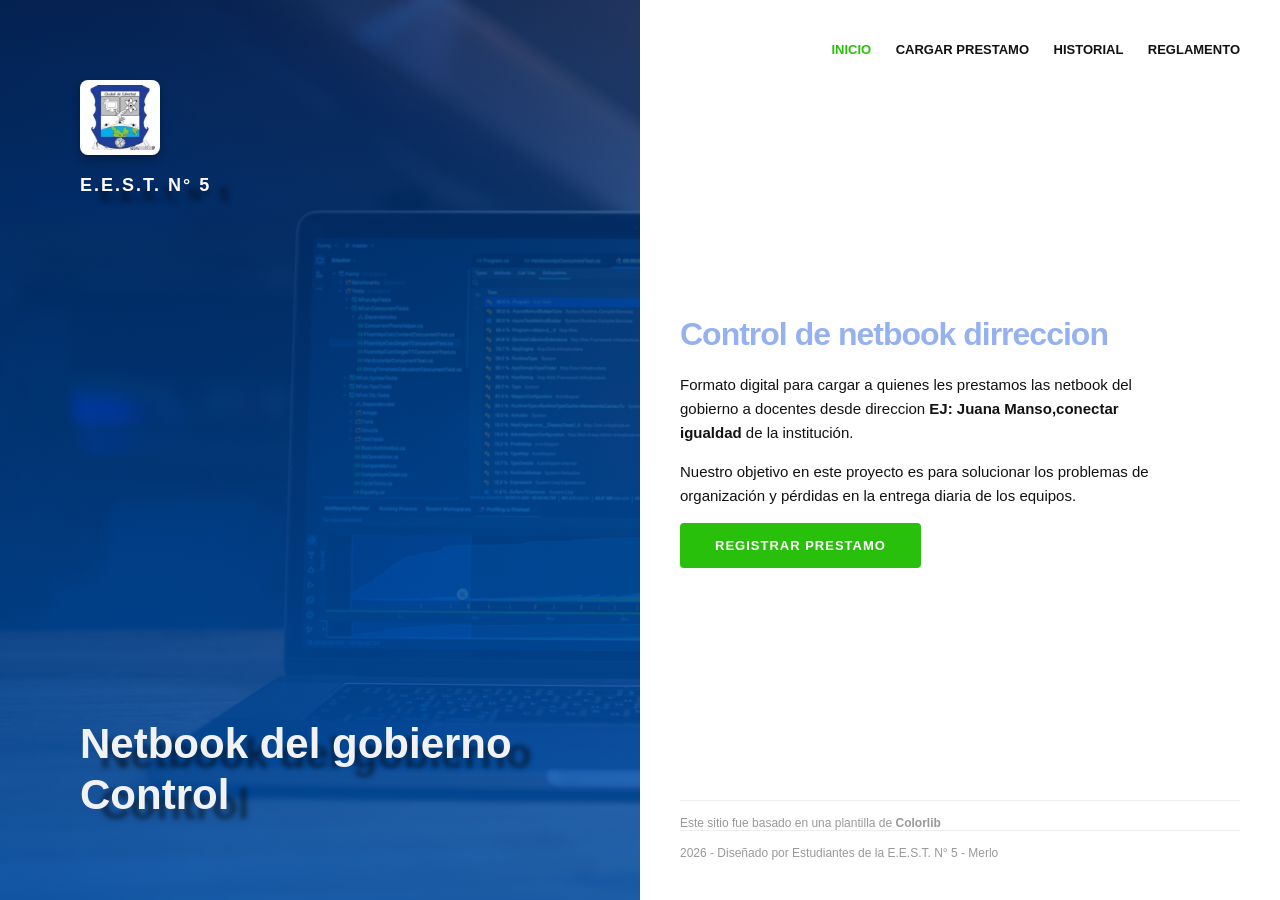
==== index.html @ b6d5165e "correcciones.cap" ====
<!DOCTYPE html>
<html lang="es">
<head>
    <meta charset="UTF-8">
    <meta name="viewport" content="width=device-width, initial-scale=1.0">
    <title>Inicio - Control de Netbooks EEST N°5</title>
    <link rel="stylesheet" href="indexpruebaestili.css">
</head>
<body>

    
    <div class="divididapantalla">
        
     
        <aside class="lado-izquierdo">
            <div class="agrupador">
                <img src="[data-uri]" alt="Mini Logo Colegio" class="mini-logo">
                <div class="marca-escuela">E.E.S.T. N° 5</div>
                <h2 class="titulo-izquierdo ">Netbook del gobierno<br>Control</h2>
            </div>
        </aside>

        <main class="lado-derecho">
            
            <header>
                <nav class="menu-navegacion">
                    <ul>
                        <li><a href="index.html" class="activo">Inicio</a></li>
                        <li><a href="registro.html">Cargar Prestamo</a></li>
                        <li><a href="historial.html">Historial</a></li>
                        <li><a href="reglas.html">reglamento</a></li>
                    </ul>
                </nav>
            </header>

            <section class="contenido-principal">
                <h1 class="titulo-principal">Control de netbook dirreccion</h1>
                <p class="descripcion">
                    Formato digital para cargar a quienes les prestamos las netbook del gobierno a docentes  desde direccion <strong> EJ: Juana Manso,conectar igualdad</strong> de la institución.
                </p>
                <p class="descripcion">
                   Nuestro objetivo en este proyecto es para solucionar los problemas de organización y pérdidas en la entrega diaria de los equipos.
                </p>
                <a href="registro.html" class="boton-fucsia-colorlib">REGISTRAR PRESTAMO</a>
            </section>

            <footer>
                <p class="pie-pagina">   Este sitio fue basado en una plantilla de <strong>Colorlib</strong> </p>
                <p class="pie-pagina"> 2026 - Diseñado por Estudiantes de la E.E.S.T. N° 5 - Merlo</p>
            </footer>

        </main>

    </div>
<script src="guardado.js"></script>
</body>
</html>
---- indexpruebaestili.css ----
:root {
    --color-fondo-der: #ffffff;
    --color-fucsia-colorlib: #28c00a; 
    --color-fucsia-hover: #837f81;
    --color-texto-oscuro: #95b1f0;
    --color-texto-gris: #131111;
}

body {
    font-family: 'Open Sans', sans-serif;
    margin: 0;
    padding: 0;
    box-sizing: border-box;
}

.divididapantalla{
    display: flex;
    min-height: 100vh;
    width: 100%;
}
.lado-izquierdo {
    width: 50%;
    background-image: linear-gradient(rgba(0, 40, 100, 0.75), rgba(0, 86, 179, 0.85)), url('fotocompu.jpg');
    background-size: cover;
    
    background-position:center; 
    
    background-repeat: no-repeat;
    background-attachment:fixed;
    display: flex;
    flex-direction: column;
    padding: 40px;
    box-sizing: border-box;
    position: relative;
}
.mini-logo {
    width: 70px; 
    height: auto;
    border-radius: 8px; 
    background-color: white;
    padding: 5px;
    margin-bottom: 20px;
    box-shadow: 0 4px 8px rgba(0,0,0,0.3);
}

.agrupador {
    top: 0; 
    left: 0; 
    width: 100%; 
    height: 100%;
    display: flex;
    flex-direction: column;
    justify-content: space-between;
    padding: 40px;
    box-sizing: border-box;
}
.top-izquierdo {
    display: flex;
    flex-direction: column;
    align-items: flex-start; 
    gap: 10px; 
}
.marca-escuela {
    
    color: #fffcfc;
    text-shadow: 20px 10px 5px rgba(0, 0, 0, 0.5);
    font-family: 'Montserrat', sans-serif;
    font-weight: 700;
    font-size: 18px;
    letter-spacing: 2px;
}

.titulo-izquierdo {
    color: #f2f2f5;
    text-shadow: 20px 10px 5px rgba(0, 0, 0, 0.5);/*som*/
    font-family: 'Montserrat', sans-serif;
    font-size: 42px;
    font-weight: 700;
    margin: 0;
    line-height: 1.2;
    margin-top:auto;
}


.titulo-izquierdo span {
    color: #eeecec;
    text-shadow: 20px 10px 5px rgba(0, 0, 0, 0.5);
}
.lado-derecho {
    width: 50%;
    background-color: rgba(255, 255, 255, 0.85); 
    display: flex;
    flex-direction: column;
    justify-content: space-between;
    padding: 40px;
    box-sizing: border-box; 
}

.menu-navegacion ul {
    list-style: none;
    padding: 0;
    margin: 0;
    text-align: right;
}

.menu-navegacion ul li {
    display: inline-block;
    margin-left: 20px;
}

.menu-navegacion ul li a {
    text-decoration: none;
    color: var(--color-texto-gris);
    font-weight: 600;
    font-size: 13px;
    text-transform: uppercase;
    transition: 0.3s;
}

.menu-navegacion ul li a:hover, 
.menu-navegacion ul li a.activo {
    color: var(--color-fucsia-colorlib);
}

/* CONTENIDO PRINCIPAL Y TIPo letra */
.contenido-principal {
    max-width: 500px;
    margin: auto 0;
}

.titulo-principal {
    font-family: 'Montserrat', sans-serif;
    font-weight: 700;
    font-size: 32px;
    color: var(--color-texto-oscuro);
    margin-bottom: 20px;
    letter-spacing: -1px;
}

.descripcion, 
.descripcion-corta {
    color: var(--color-texto-gris);
    line-height: 1.6;
    margin-bottom: 15px;
}

.descripcion { font-size: 15px; }
.descripcion-corta { font-size: 14px; }

/*BOTONES  */
.boton-fucsia-colorlib {
    display: inline-block;
    background-color: var(--color-fucsia-colorlib);
    color: #ffffff;
    text-decoration: none;
    font-family: 'Montserrat', sans-serif;
    font-weight: 700;
    font-size: 13px;
    padding: 15px 35px;
    border-radius: 4px;
    letter-spacing: 1px;
    transition: 0.3s;
}

.boton-fucsia-colorlib:hover {
    background-color: var(--color-fucsia-hover);
}

.formulario-clean {
    margin-top: 15px;
}

.etiqueta-form {
    display: block;
    font-family: 'Montserrat', sans-serif;
    font-weight: 700;
    font-size: 12px;
    color: var(--color-texto-oscuro);
    margin-top: 15px;
    text-transform: uppercase;
}

.input-form {
    width: 100%;
    padding: 10px;
    margin-top: 5px;
    border: 1px solid #ccc;
    border-radius: 4px;
    font-family: 'Open Sans', sans-serif;
    box-sizing: border-box;
}

/*TABLA DE CONTROL DE ALUMNOS (HISTORIAL) */
.tabla-netbooks {
    width: 100%;
    border-collapse: collapse;
    margin-top: 10px;
}

.tabla-netbooks th {
    background-color: #f4f4f4;
    color: var(--color-texto-oscuro);
    font-family: 'Montserrat', sans-serif;
    font-size: 12px;
    font-weight: 700;
    padding: 10px;
    text-align: left;
    text-transform: uppercase;
    border: 1px solid #e1e1e1;
}

.tabla-netbooks td {
    padding: 10px;
    border: 1px solid #e1e1e1;
}


.boton-tabla-cambiar {
    background-color: var(--color-texto-oscuro);
    color: white;
    border: none;
    padding: 5px 10px;
    font-family: 'Montserrat', sans-serif;
    font-weight: 700;
    font-size: 10px;
    text-transform: uppercase;
    border-radius: 3px;
    cursor: pointer;
}



.boton-borrar-historial {
    background-color: #d90429;
    color: white;
    border: none;
    padding: 10px 15px;
    font-family: 'Montserrat', sans-serif;
    font-size: 11px;
    font-weight: bold;
    text-transform: uppercase;
    cursor: pointer;
    border-radius: 4px;
    margin-top: 15px;
}

  
.lista-normas {
    padding-left: 20px;
    color: var(--color-texto-gris);
    font-size: 14px;
    line-height: 1.8;
}

.pie-pagina {
    font-size: 12px;
    color: #999999;
    margin: 0;
    border-top: 1px solid #eeeeee;
    padding-top: 15px;
}

@media (max-width: 768px) {
    .divididapantalla,
    .simulador-colorlib-split {
        flex-direction: column;
    }
    .lado-izquierdo {
        width: 100%;
        height: 200px;
    }
    .lado-derecho {
        width: 100%;
        padding: 20px;
    }
    .menu-navegacion ul {
        text-align: center;
        margin-bottom: 20px;
    }
    .tabla-netbooks, thead, tbody, th, td, tr {
        display: block;
    }
    .tabla-netbooks th {
        display: none;
    }
}
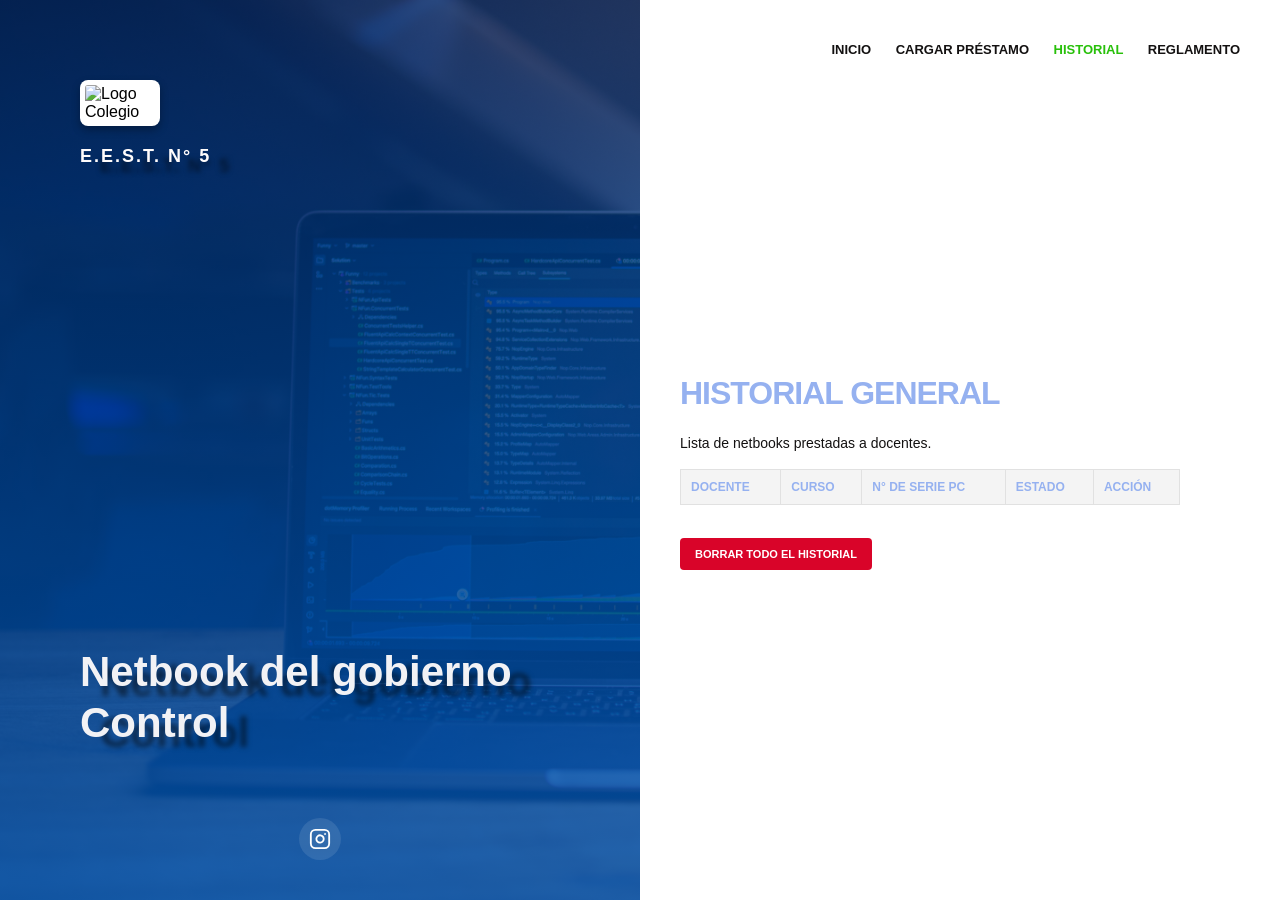
==== commit 66df77a4: "Update index.html agregue la imagen y la opcion para que al clickear te mande al ig de la tecnica 5" ====
--- a/index.html
+++ b/index.html
@@ -3,55 +3,56 @@
 <head>
     <meta charset="UTF-8">
     <meta name="viewport" content="width=device-width, initial-scale=1.0">
-    <title>Inicio - Control de Netbooks EEST N°5</title>
+    <title>Historial - Control de Netbooks EEST N°5</title>
     <link rel="stylesheet" href="indexpruebaestili.css">
 </head>
 <body>
-
-    
     <div class="divididapantalla">
-        
-     
         <aside class="lado-izquierdo">
             <div class="agrupador">
-                <img src="[data-uri]" alt="Mini Logo Colegio" class="mini-logo">
+                <img src="[data-uri]" alt="Logo Colegio" class="mini-logo">
                 <div class="marca-escuela">E.E.S.T. N° 5</div>
-                <h2 class="titulo-izquierdo ">Netbook del gobierno<br>Control</h2>
+                <h2 class="titulo-izquierdo">Netbook del gobierno<br>Control</h2>
+            </div>
+            
+            <div style="margin-top: 30px; text-align: center;">
+                <a href="https://www.instagram.com/tecnica.5.merlo/" target="_blank" title="Seguinos en Instagram" style="display: inline-flex; align-items: center; justify-content: center; width: 42px; height: 42px; background: rgba(255,255,255,0.1); border-radius: 50%; color: #fff; text-decoration: none; transition: background 0.3s, transform 0.3s;">
+                    <svg xmlns="http://www.w3.org/2000/svg" width="22" height="22" viewBox="0 0 24 24" fill="none" stroke="currentColor" stroke-width="2" stroke-linecap="round" stroke-linejoin="round"><rect width="20" height="20" x="2" y="2" rx="5" ry="5"/><path d="M16 11.37A4 4 0 1 1 12.63 8 4 4 0 0 1 16 11.37z"/><line x1="17.5" x2="17.51" y1="6.5" y2="6.5"/></svg>
+                </a>
             </div>
         </aside>
-
         <main class="lado-derecho">
-            
             <header>
                 <nav class="menu-navegacion">
                     <ul>
-                        <li><a href="index.html" class="activo">Inicio</a></li>
-                        <li><a href="registro.html">Cargar Prestamo</a></li>
-                        <li><a href="historial.html">Historial</a></li>
-                        <li><a href="reglas.html">reglamento</a></li>
+                        <li><a href="index.html">Inicio</a></li>
+                        <li><a href="registro.html">Cargar Préstamo</a></li>
+                        <li><a href="historial.html" class="activo">Historial</a></li>
+                        <li><a href="reglas.html">Reglamento</a></li>
                     </ul>
                 </nav>
             </header>
 
             <section class="contenido-principal">
-                <h1 class="titulo-principal">Control de netbook dirreccion</h1>
-                <p class="descripcion">
-                    Formato digital para cargar a quienes les prestamos las netbook del gobierno a docentes  desde direccion <strong> EJ: Juana Manso,conectar igualdad</strong> de la institución.
-                </p>
-                <p class="descripcion">
-                   Nuestro objetivo en este proyecto es para solucionar los problemas de organización y pérdidas en la entrega diaria de los equipos.
-                </p>
-                <a href="registro.html" class="boton-fucsia-colorlib">REGISTRAR PRESTAMO</a>
+                <h1 class="titulo-principal">HISTORIAL GENERAL</h1>
+                <p class="descripcion-corta">Lista de netbooks prestadas a docentes.</p>
+                
+                <table class="tabla-netbooks" id="tablaHistorial">
+                    <thead>
+                        <tr>
+                            <th>Docente</th>
+                            <th>Curso</th>
+                            <th>N° de Serie PC</th>
+                            <th>Estado</th>
+                            <th>Acción</th> <!-- NUEVA COLUMNA -->
+                        </tr>
+                    </thead>
+                </table>
+                <br>
+                <button id="btnBorrarTodo" class="boton-borrar-historial">Borrar Todo el Historial</button>
             </section>
-
-            <footer>
-                <p class="pie-pagina">   Este sitio fue basado en una plantilla de <strong>Colorlib</strong> </p>
-                <p class="pie-pagina"> 2026 - Diseñado por Estudiantes de la E.E.S.T. N° 5 - Merlo</p>
-            </footer>
-
         </main>
-
     </div>
-<script src="guardado.js"></script>
+    <script src="guardado.js"></script>
 </body>
 </html>
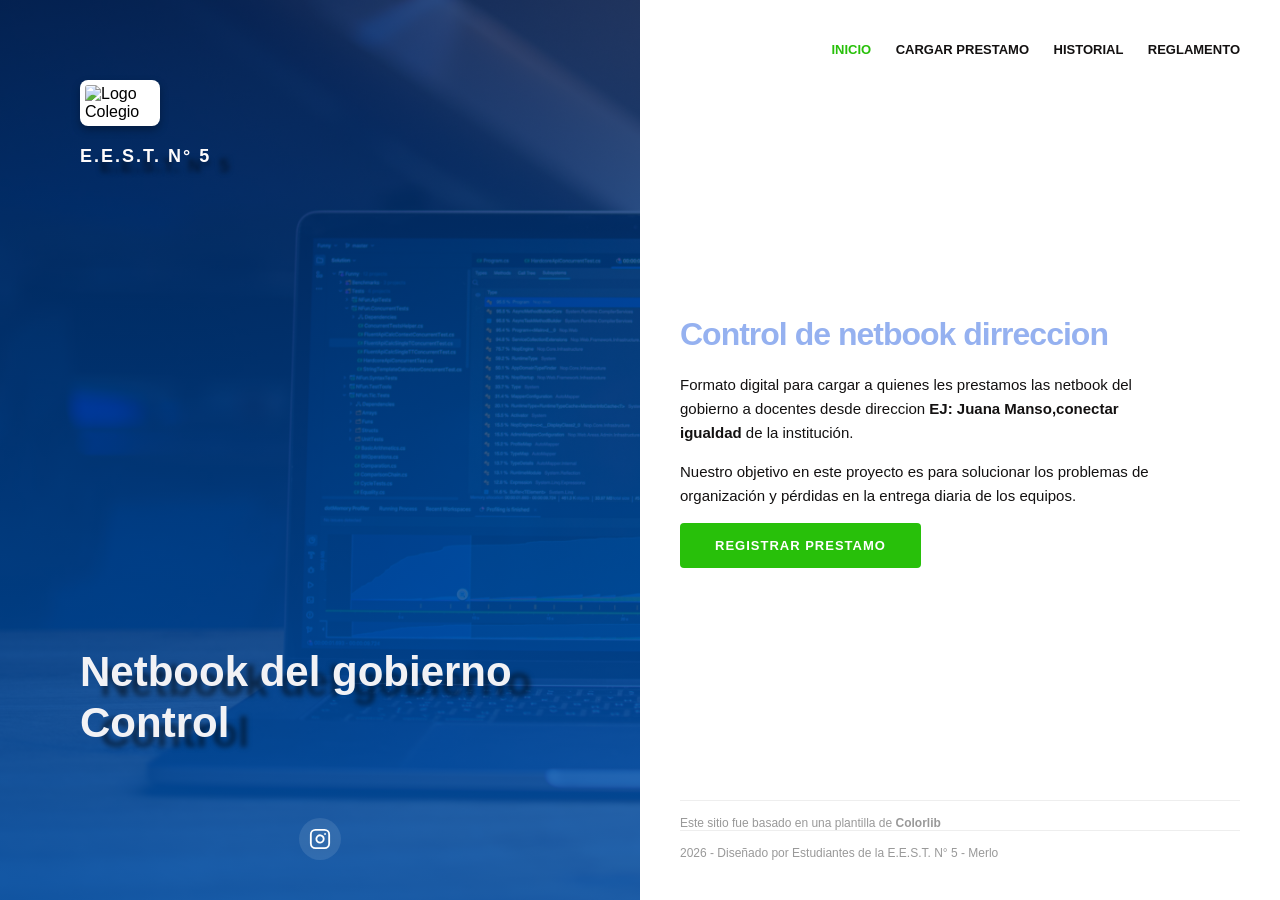
==== commit 40c281ec: "Update index.html agregue la imagen y la opcion de que te mande al instragram del colegio" ====
--- a/index.html
+++ b/index.html
@@ -3,7 +3,7 @@
 <head>
     <meta charset="UTF-8">
     <meta name="viewport" content="width=device-width, initial-scale=1.0">
-    <title>Historial - Control de Netbooks EEST N°5</title>
+    <title>Inicio - Control de Netbooks EEST N°5</title>
     <link rel="stylesheet" href="indexpruebaestili.css">
 </head>
 <body>
@@ -12,7 +12,7 @@
             <div class="agrupador">
                 <img src="[data-uri]" alt="Logo Colegio" class="mini-logo">
                 <div class="marca-escuela">E.E.S.T. N° 5</div>
-                <h2 class="titulo-izquierdo">Netbook del gobierno<br>Control</h2>
+                <h2 class="titulo-izquierdo ">Netbook del gobierno<br>Control</h2>
             </div>
             
             <div style="margin-top: 30px; text-align: center;">
@@ -21,38 +21,36 @@
                 </a>
             </div>
         </aside>
+
         <main class="lado-derecho">
             <header>
                 <nav class="menu-navegacion">
                     <ul>
-                        <li><a href="index.html">Inicio</a></li>
-                        <li><a href="registro.html">Cargar Préstamo</a></li>
-                        <li><a href="historial.html" class="activo">Historial</a></li>
-                        <li><a href="reglas.html">Reglamento</a></li>
+                        <li><a href="index.html" class="activo">Inicio</a></li>
+                        <li><a href="registro.html">Cargar Prestamo</a></li>
+                        <li><a href="historial.html">Historial</a></li>
+                        <li><a href="reglas.html">reglamento</a></li>
                     </ul>
                 </nav>
             </header>
 
             <section class="contenido-principal">
-                <h1 class="titulo-principal">HISTORIAL GENERAL</h1>
-                <p class="descripcion-corta">Lista de netbooks prestadas a docentes.</p>
-                
-                <table class="tabla-netbooks" id="tablaHistorial">
-                    <thead>
-                        <tr>
-                            <th>Docente</th>
-                            <th>Curso</th>
-                            <th>N° de Serie PC</th>
-                            <th>Estado</th>
-                            <th>Acción</th> <!-- NUEVA COLUMNA -->
-                        </tr>
-                    </thead>
-                </table>
-                <br>
-                <button id="btnBorrarTodo" class="boton-borrar-historial">Borrar Todo el Historial</button>
+                <h1 class="titulo-principal">Control de netbook dirreccion</h1>
+                <p class="descripcion">
+                    Formato digital para cargar a quienes les prestamos las netbook del gobierno a docentes  desde direccion <strong> EJ: Juana Manso,conectar igualdad</strong> de la institución.
+                </p>
+                <p class="descripcion">
+                   Nuestro objetivo en este proyecto es para solucionar los problemas de organización y pérdidas en la entrega diaria de los equipos.
+                </p>
+                <a href="registro.html" class="boton-fucsia-colorlib">REGISTRAR PRESTAMO</a>
             </section>
+
+            <footer>
+                <p class="pie-pagina">   Este sitio fue basado en una plantilla de <strong>Colorlib</strong> </p>
+                <p class="pie-pagina"> 2026 - Diseñado por Estudiantes de la E.E.S.T. N° 5 - Merlo</p>
+            </footer>
         </main>
     </div>
-    <script src="guardado.js"></script>
+<script src="guardado.js"></script>
 </body>
 </html>
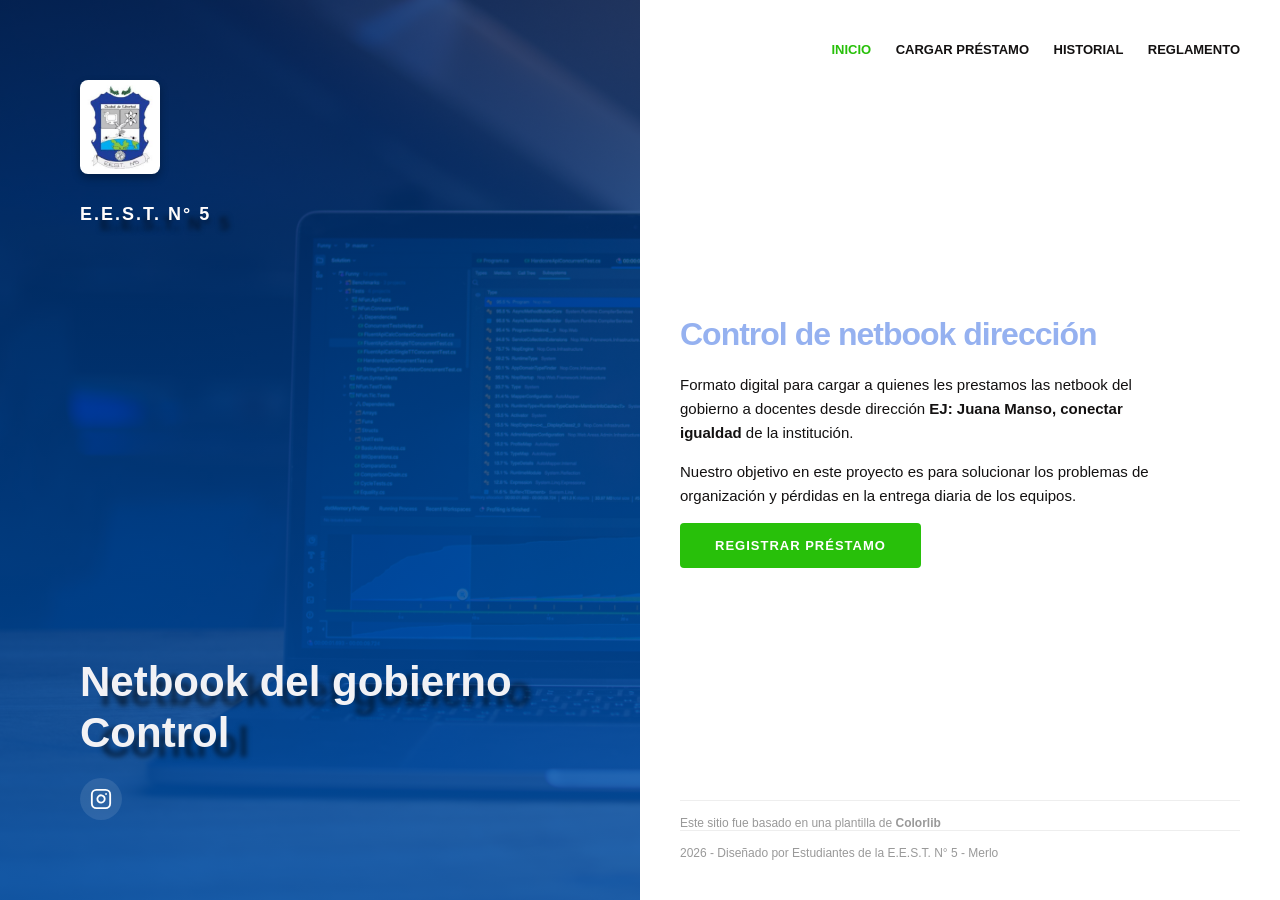
==== commit 72460a9b: "correcciondeerror" ====
--- a/index.html
+++ b/index.html
@@ -8,41 +8,53 @@
 </head>
 <body>
     <div class="divididapantalla">
+        
+        
         <aside class="lado-izquierdo">
             <div class="agrupador">
-                <img src="[data-uri]" alt="Logo Colegio" class="mini-logo">
-                <div class="marca-escuela">E.E.S.T. N° 5</div>
-                <h2 class="titulo-izquierdo ">Netbook del gobierno<br>Control</h2>
-            </div>
-            
-            <div style="margin-top: 30px; text-align: center;">
-                <a href="https://www.instagram.com/tecnica.5.merlo/" target="_blank" title="Seguinos en Instagram" style="display: inline-flex; align-items: center; justify-content: center; width: 42px; height: 42px; background: rgba(255,255,255,0.1); border-radius: 50%; color: #fff; text-decoration: none; transition: background 0.3s, transform 0.3s;">
-                    <svg xmlns="http://www.w3.org/2000/svg" width="22" height="22" viewBox="0 0 24 24" fill="none" stroke="currentColor" stroke-width="2" stroke-linecap="round" stroke-linejoin="round"><rect width="20" height="20" x="2" y="2" rx="5" ry="5"/><path d="M16 11.37A4 4 0 1 1 12.63 8 4 4 0 0 1 16 11.37z"/><line x1="17.5" x2="17.51" y1="6.5" y2="6.5"/></svg>
-                </a>
+                
+                
+                <div class="top-izquierdo" style="display: flex; flex-direction: column; align-items: flex-start; gap: 10px;">
+                    
+                    <img src="images logo del colegio.jpg" alt="Logo Colegio" class="mini-logo">
+                    <div class="marca-escuela">E.E.S.T. N° 5</div>
+                </div>
+                
+             
+                <h2 class="titulo-izquierdo">Netbook del gobierno<br>Control</h2>
+                
+               
+                <div style="margin-top: 20px; text-align: left;">
+                    <a href="https://www.instagram.com/tecnica.5.merlo/" target="_blank" title="Seguinos en Instagram" style="display: inline-flex; align-items: center; justify-content: center; width: 42px; height: 42px; background: rgba(255,255,255,0.1); border-radius: 50%; color: #fff; text-decoration: none; transition: background 0.3s, transform 0.3s;">
+                        <svg xmlns="http://www.w3.org/2000/svg" width="22" height="22" viewBox="0 0 24 24" fill="none" stroke="currentColor" stroke-width="2" stroke-linecap="round" stroke-linejoin="round"><rect width="20" height="20" x="2" y="2" rx="5" ry="5"/><path d="M16 11.37A4 4 0 1 1 12.63 8 4 4 0 0 1 16 11.37z"/><line x1="17.5" x2="17.51" y1="6.5" y2="6.5"/></svg>
+                    </a>
+                </div>
+
             </div>
         </aside>
 
+    
         <main class="lado-derecho">
             <header>
                 <nav class="menu-navegacion">
                     <ul>
                         <li><a href="index.html" class="activo">Inicio</a></li>
-                        <li><a href="registro.html">Cargar Prestamo</a></li>
+                        <li><a href="registro.html">Cargar Préstamo</a></li>
                         <li><a href="historial.html">Historial</a></li>
-                        <li><a href="reglas.html">reglamento</a></li>
+                        <li><a href="reglas.html">Reglamento</a></li>
                     </ul>
                 </nav>
             </header>
 
             <section class="contenido-principal">
-                <h1 class="titulo-principal">Control de netbook dirreccion</h1>
+                <h1 class="titulo-principal">Control de netbook dirección</h1>
                 <p class="descripcion">
-                    Formato digital para cargar a quienes les prestamos las netbook del gobierno a docentes  desde direccion <strong> EJ: Juana Manso,conectar igualdad</strong> de la institución.
+                    Formato digital para cargar a quienes les prestamos las netbook del gobierno a docentes desde dirección <strong> EJ: Juana Manso, conectar igualdad</strong> de la institución.
                 </p>
                 <p class="descripcion">
                    Nuestro objetivo en este proyecto es para solucionar los problemas de organización y pérdidas en la entrega diaria de los equipos.
                 </p>
-                <a href="registro.html" class="boton-fucsia-colorlib">REGISTRAR PRESTAMO</a>
+                <a href="registro.html" class="boton-fucsia-colorlib">REGISTRAR PRÉSTAMO</a>
             </section>
 
             <footer>
@@ -51,6 +63,6 @@
             </footer>
         </main>
     </div>
-<script src="guardado.js"></script>
+    <script src="guardado.js"></script>
 </body>
-</html>
+</html>
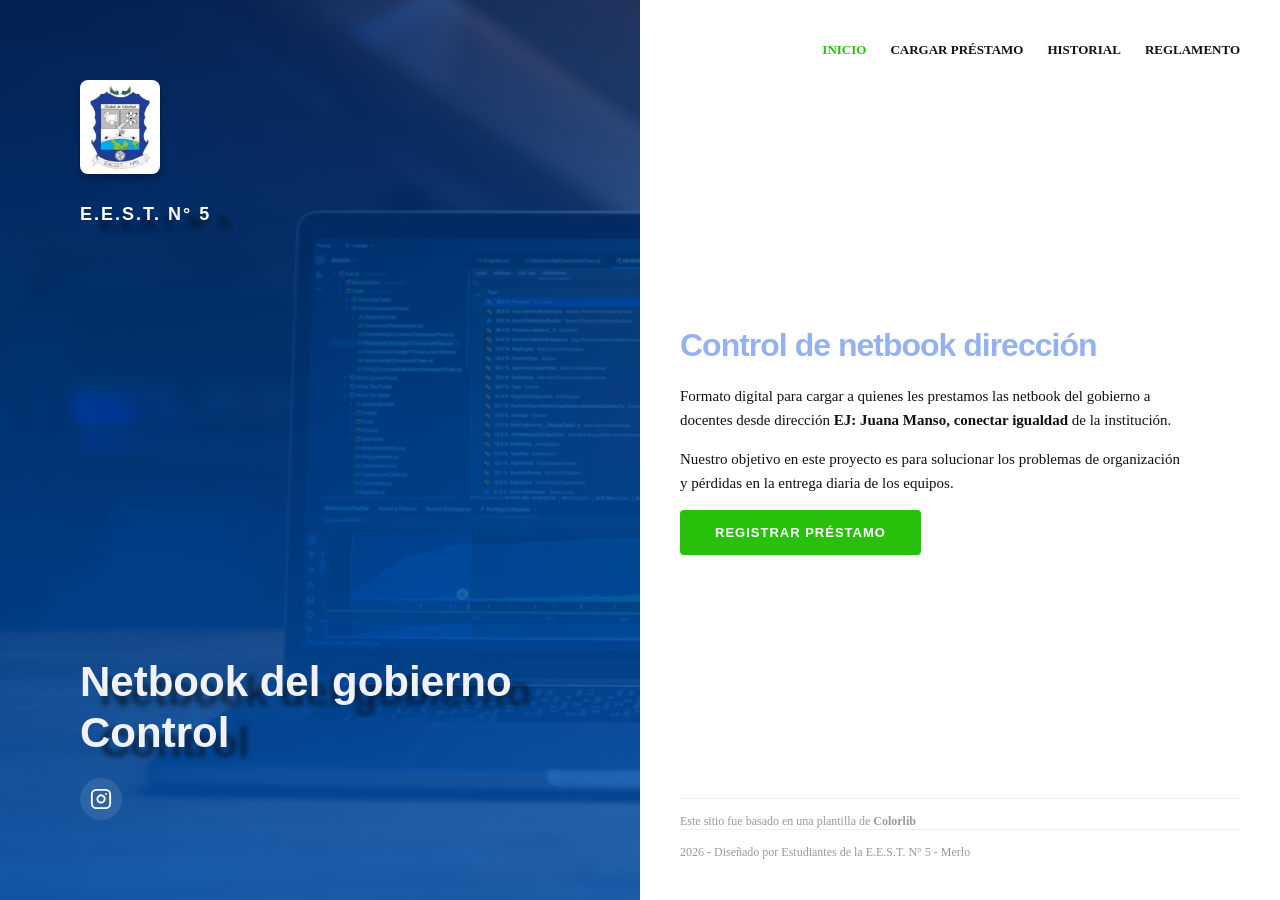
==== commit 46bdbcdf: "Se agregó una fuente de letra distinta a index.html" ====
--- a/index.html
+++ b/index.html
@@ -5,6 +5,15 @@
     <meta name="viewport" content="width=device-width, initial-scale=1.0">
     <title>Inicio - Control de Netbooks EEST N°5</title>
     <link rel="stylesheet" href="indexpruebaestili.css">
+    
+    <link rel="preconnect" href="https://fonts.googleapis.com">
+    <link rel="preconnect" href="https://fonts.gstatic.com" crossorigin>
+    <link href="https://fonts.googleapis.com/css2?family=Milonga&display=swap" rel="stylesheet">
+    <style>
+    body {
+        font-family: 'Milonga', cursive;
+    }
+    </style>
 </head>
 <body>
     <div class="divididapantalla">
@@ -65,4 +74,4 @@
     </div>
     <script src="guardado.js"></script>
 </body>
-</html>+</html>
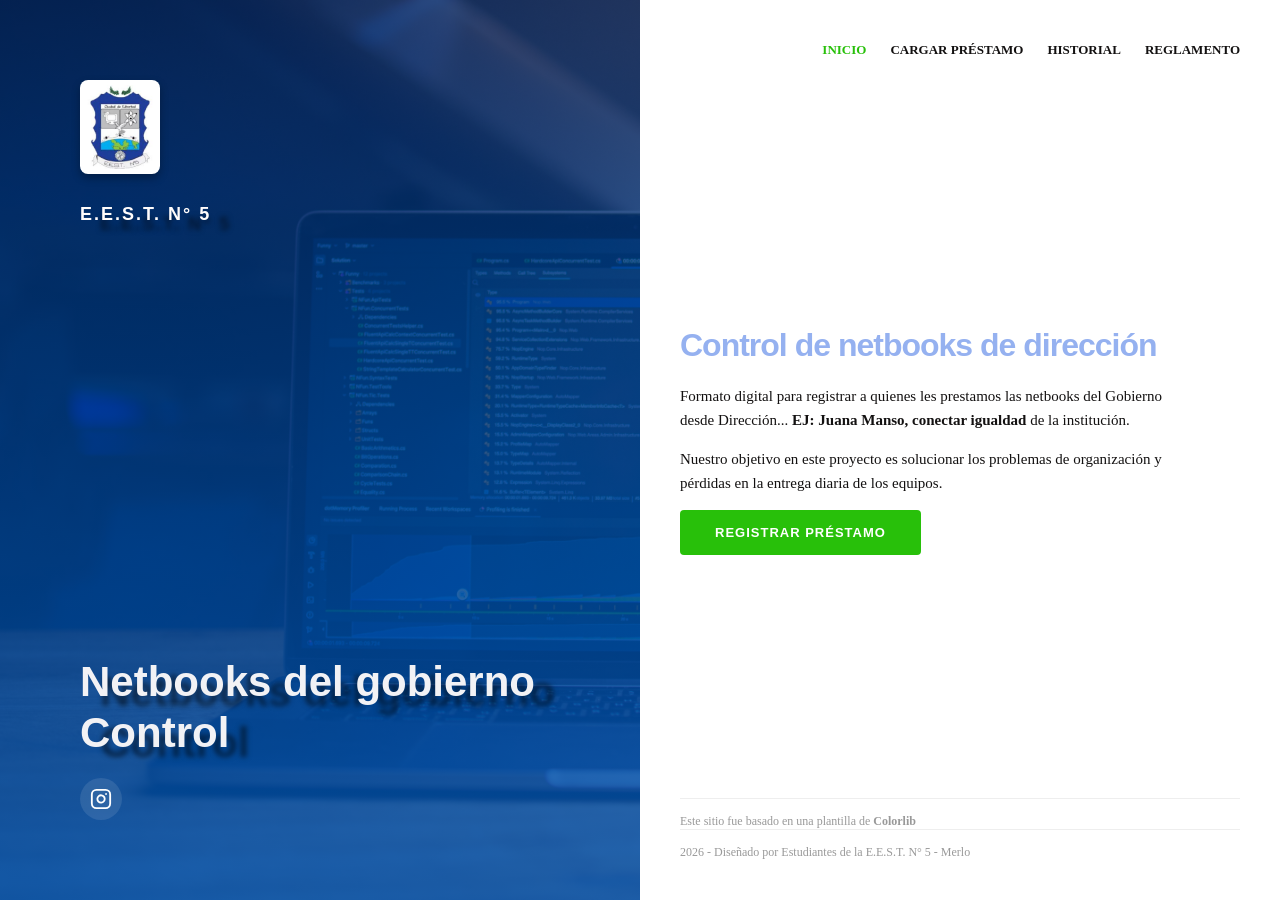
==== commit 7de89d53: "Update index.html se corrigieron pequeños errores ortograficos y algunas palabras para que quede mas" ====
--- a/index.html
+++ b/index.html
@@ -30,7 +30,7 @@
                 </div>
                 
              
-                <h2 class="titulo-izquierdo">Netbook del gobierno<br>Control</h2>
+                <h2 class="titulo-izquierdo">Netbooks del gobierno<br>Control</h2>
                 
                
                 <div style="margin-top: 20px; text-align: left;">
@@ -56,12 +56,12 @@
             </header>
 
             <section class="contenido-principal">
-                <h1 class="titulo-principal">Control de netbook dirección</h1>
+                <h1 class="titulo-principal">Control de netbooks de dirección</h1>
                 <p class="descripcion">
-                    Formato digital para cargar a quienes les prestamos las netbook del gobierno a docentes desde dirección <strong> EJ: Juana Manso, conectar igualdad</strong> de la institución.
+                    Formato digital para registrar a quienes les prestamos las netbooks del Gobierno desde Dirección... <strong> EJ: Juana Manso, conectar igualdad</strong> de la institución.
                 </p>
                 <p class="descripcion">
-                   Nuestro objetivo en este proyecto es para solucionar los problemas de organización y pérdidas en la entrega diaria de los equipos.
+                   Nuestro objetivo en este proyecto es solucionar los problemas de organización y pérdidas en la entrega diaria de los equipos.
                 </p>
                 <a href="registro.html" class="boton-fucsia-colorlib">REGISTRAR PRÉSTAMO</a>
             </section>
--- a/indexpruebaestili.css
+++ b/indexpruebaestili.css
@@ -8,7 +8,7 @@
 }
 
 body {
-    font-family: 'Open Sans', sans-serif;
+    font-family: 'Milonga', sans-serif;
     margin: 0;
     padding: 0;
     box-sizing: border-box;
@@ -65,7 +65,7 @@
     
     color: #fffcfc;
     text-shadow: 20px 10px 5px rgba(0, 0, 0, 0.5);
-    font-family: 'Montserrat', sans-serif;
+    font-family: 'Milonga', sans-serif;
     font-weight: 700;
     font-size: 18px;
     letter-spacing: 2px;
@@ -74,7 +74,7 @@
 .titulo-izquierdo {
     color: #f2f2f5;
     text-shadow: 20px 10px 5px rgba(0, 0, 0, 0.5);/*som*/
-    font-family: 'Montserrat', sans-serif;
+    font-family: 'Milonga', sans-serif;
     font-size: 42px;
     font-weight: 700;
     margin: 0;
@@ -130,7 +130,7 @@
 }
 
 .titulo-principal {
-    font-family: 'Montserrat', sans-serif;
+    font-family: 'Milonga', sans-serif;
     font-weight: 700;
     font-size: 32px;
     color: var(--color-texto-oscuro);
@@ -154,7 +154,7 @@
     background-color: var(--color-fucsia-colorlib);
     color: #ffffff;
     text-decoration: none;
-    font-family: 'Montserrat', sans-serif;
+    font-family: 'Milonga', sans-serif;
     font-weight: 700;
     font-size: 13px;
     padding: 15px 35px;
@@ -201,7 +201,7 @@
 .tabla-netbooks th {
     background-color: #f4f4f4;
     color: var(--color-texto-oscuro);
-    font-family: 'Montserrat', sans-serif;
+    font-family: 'Milonga', sans-serif;
     font-size: 12px;
     font-weight: 700;
     padding: 10px;
@@ -221,7 +221,7 @@
     color: white;
     border: none;
     padding: 5px 10px;
-    font-family: 'Montserrat', sans-serif;
+    font-family: 'Milonga', sans-serif;
     font-weight: 700;
     font-size: 10px;
     text-transform: uppercase;
@@ -236,7 +236,7 @@
     color: white;
     border: none;
     padding: 10px 15px;
-    font-family: 'Montserrat', sans-serif;
+    font-family: 'Milonga', sans-serif;
     font-size: 11px;
     font-weight: bold;
     text-transform: uppercase;
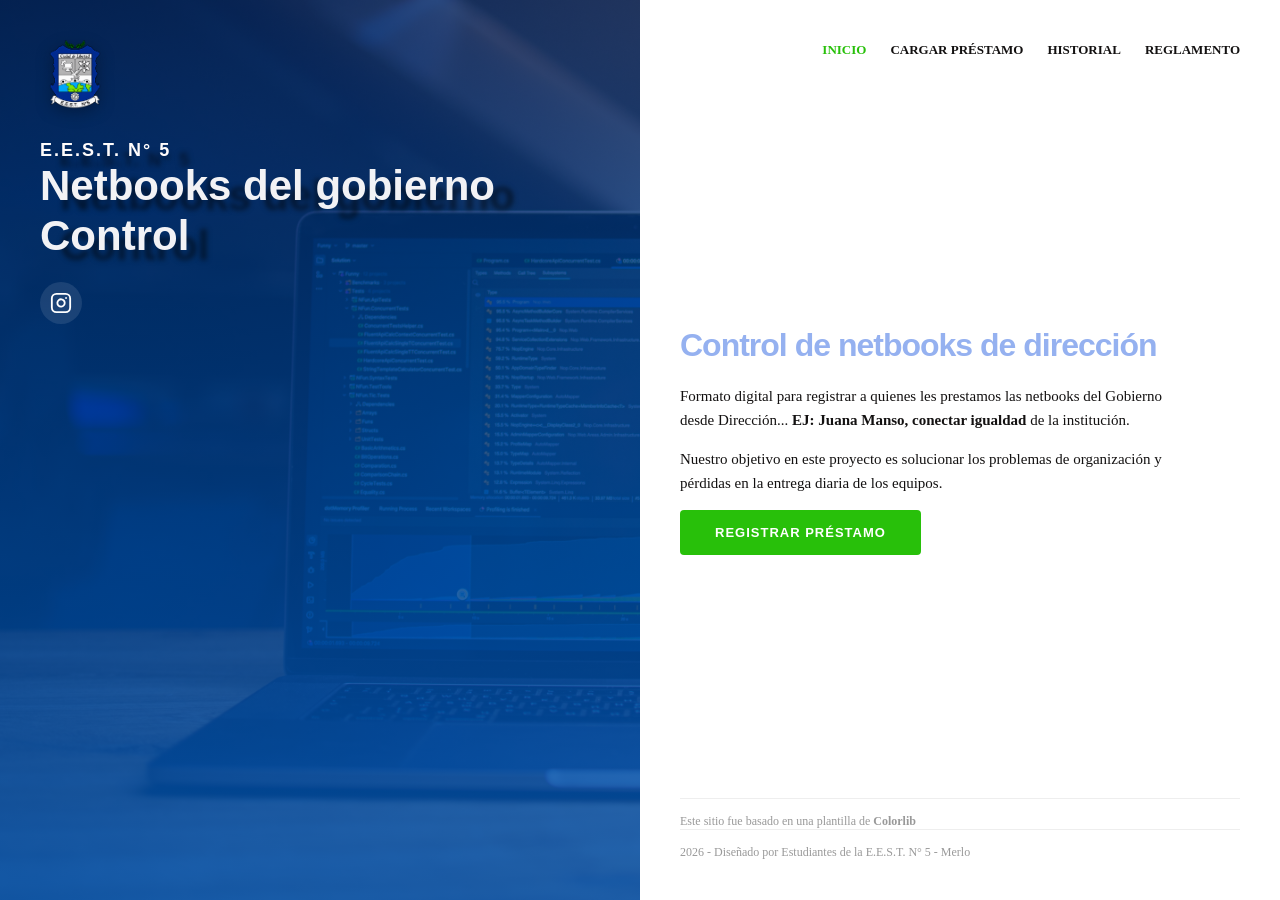
==== commit ac22e1db: "Update index.html se cambió el logo" ====
--- a/index.html
+++ b/index.html
@@ -25,7 +25,7 @@
                 
                 <div class="top-izquierdo" style="display: flex; flex-direction: column; align-items: flex-start; gap: 10px;">
                     
-                    <img src="images logo del colegio.jpg" alt="Logo Colegio" class="mini-logo">
+                    <img src="Emblema escolar Ciudad de Libertad.png" alt="Logo Colegio" class="mini-logo">
                     <div class="marca-escuela">E.E.S.T. N° 5</div>
                 </div>
                 
--- a/indexpruebaestili.css
+++ b/indexpruebaestili.css
@@ -35,13 +35,11 @@
     position: relative;
 }
 .mini-logo {
-    width: 70px; 
+    width: 70px;
     height: auto;
-    border-radius: 8px; 
-    background-color: white;
-    padding: 5px;
     margin-bottom: 20px;
-    box-shadow: 0 4px 8px rgba(0,0,0,0.3);
+    filter: drop-shadow(0 4px 8px rgba(0,0,0,0.3));
+}
 }
 
 .agrupador {
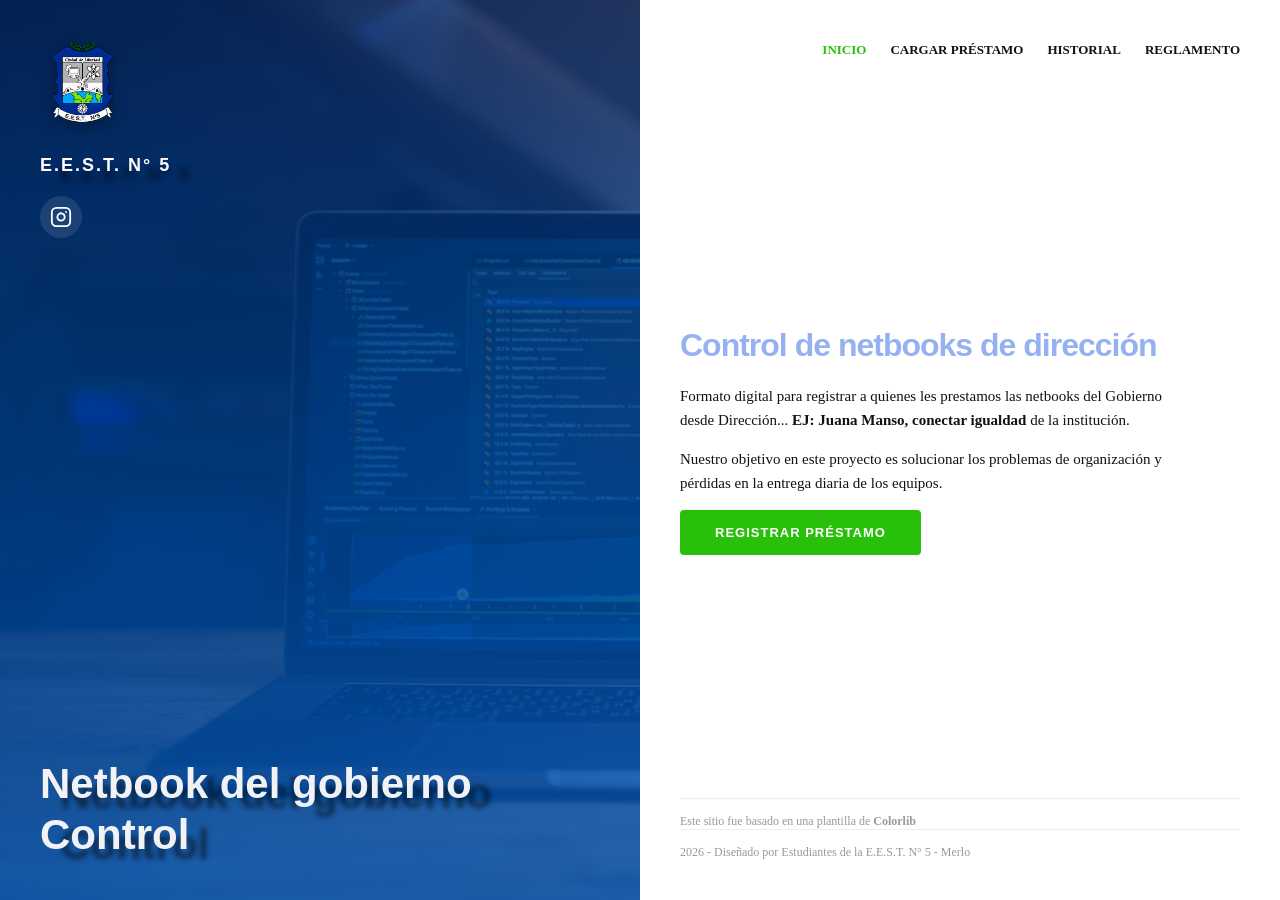
==== commit daea23e0: "tabulacion" ====
--- a/index.html
+++ b/index.html
@@ -19,20 +19,16 @@
     <div class="divididapantalla">
         
         
-        <aside class="lado-izquierdo">
+         <aside class="lado-izquierdo">
             <div class="agrupador">
                 
-                
                 <div class="top-izquierdo" style="display: flex; flex-direction: column; align-items: flex-start; gap: 10px;">
-                    
-                    <img src="Emblema escolar Ciudad de Libertad.png" alt="Logo Colegio" class="mini-logo">
+
+
+                 <img src="Emblema escolar Ciudad de Libertad.png" alt="Logo Colegio" class="mini-logo">    
                     <div class="marca-escuela">E.E.S.T. N° 5</div>
                 </div>
-                
-             
-                <h2 class="titulo-izquierdo">Netbooks del gobierno<br>Control</h2>
-                
-               
+                   
                 <div style="margin-top: 20px; text-align: left;">
                     <a href="https://www.instagram.com/tecnica.5.merlo/" target="_blank" title="Seguinos en Instagram" style="display: inline-flex; align-items: center; justify-content: center; width: 42px; height: 42px; background: rgba(255,255,255,0.1); border-radius: 50%; color: #fff; text-decoration: none; transition: background 0.3s, transform 0.3s;">
                         <svg xmlns="http://www.w3.org/2000/svg" width="22" height="22" viewBox="0 0 24 24" fill="none" stroke="currentColor" stroke-width="2" stroke-linecap="round" stroke-linejoin="round"><rect width="20" height="20" x="2" y="2" rx="5" ry="5"/><path d="M16 11.37A4 4 0 1 1 12.63 8 4 4 0 0 1 16 11.37z"/><line x1="17.5" x2="17.51" y1="6.5" y2="6.5"/></svg>
@@ -40,6 +36,8 @@
                 </div>
 
             </div>
+            <h2 class="titulo-izquierdo">Netbook del gobierno<br>Control</h2>
+            
         </aside>
 
     
--- a/indexpruebaestili.css
+++ b/indexpruebaestili.css
@@ -35,7 +35,7 @@
     position: relative;
 }
 .mini-logo {
-    width: 70px;
+    width: 85px;
     height: auto;
     margin-bottom: 20px;
     filter: drop-shadow(0 4px 8px rgba(0,0,0,0.3));
